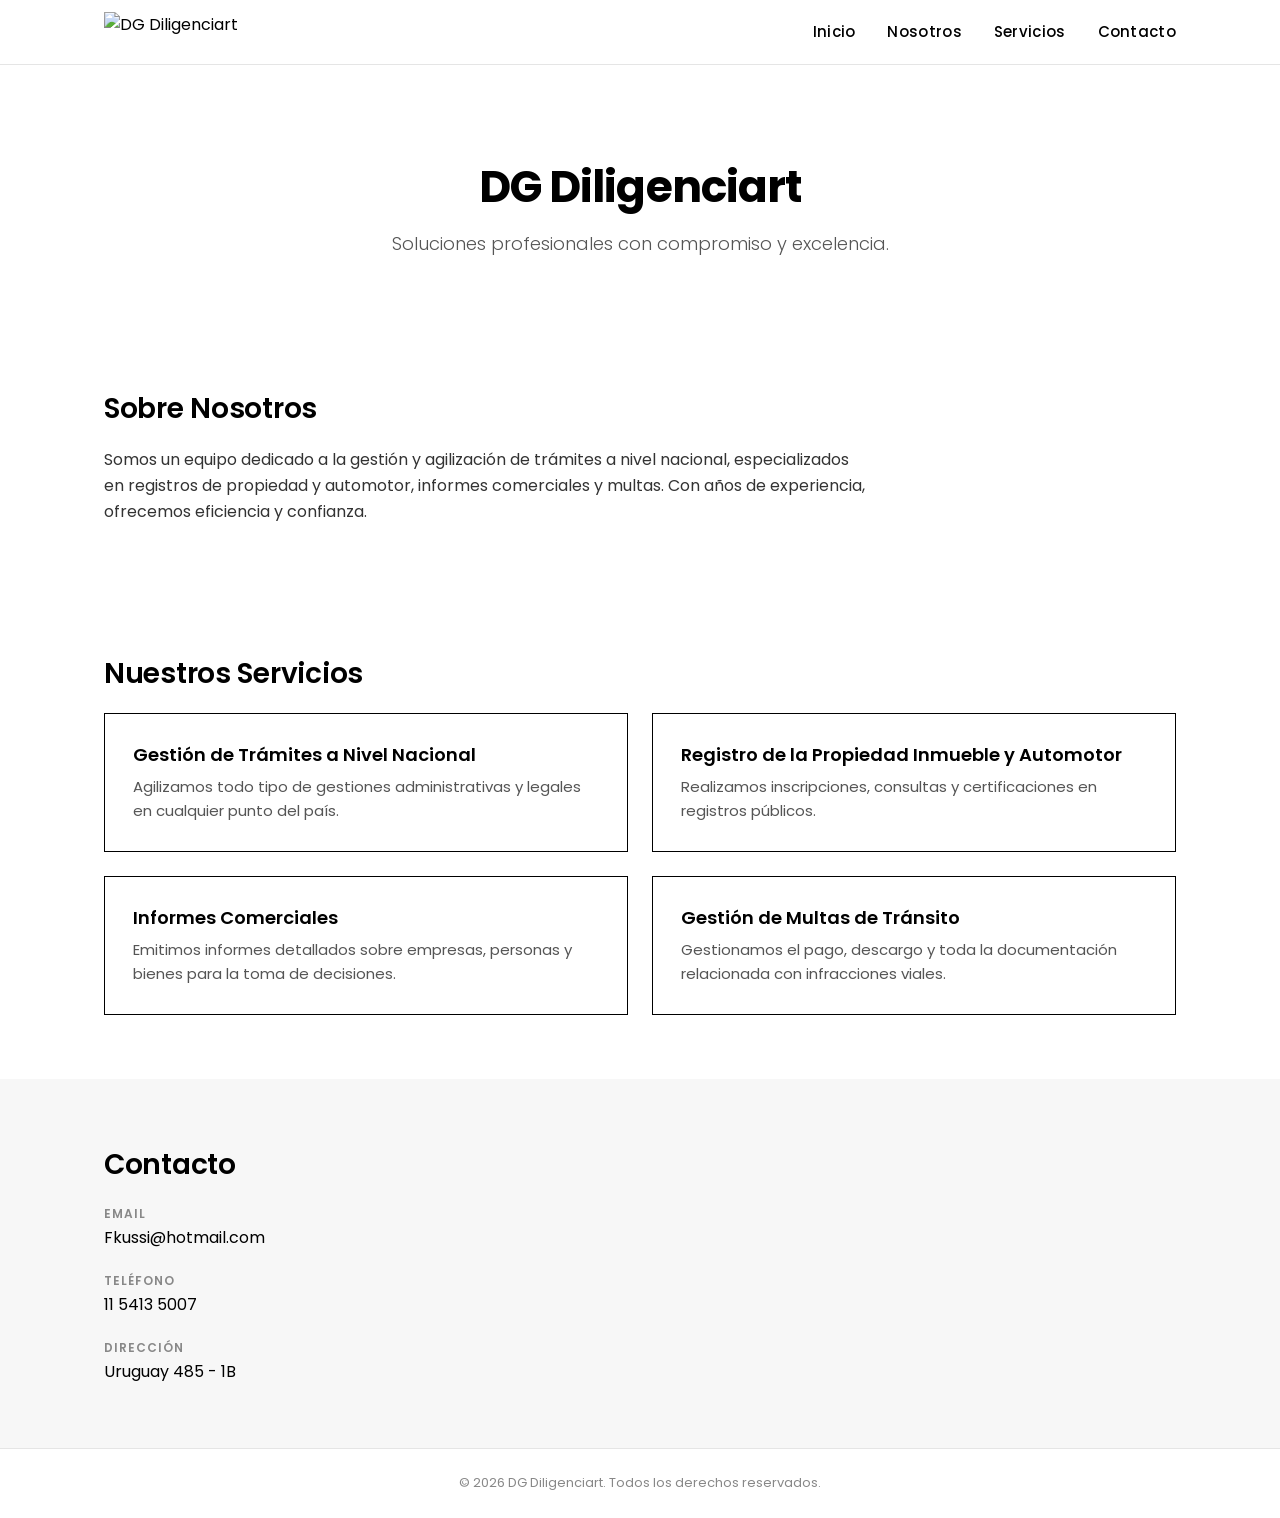
==== index.html @ 72e759b4 "Add HTML, CSS and README files" ====
<!DOCTYPE html>
<html lang="es">
<head>
  <meta charset="UTF-8">
  <meta name="viewport" content="width=device-width, initial-scale=1.0">
  <title>DG Diligenciart</title>
  <link rel="preconnect" href="https://fonts.googleapis.com">
  <link rel="preconnect" href="https://fonts.gstatic.com" crossorigin>
  <link href="https://fonts.googleapis.com/css2?family=Poppins:wght@300;400;500;600;700&display=swap" rel="stylesheet">
  <link rel="stylesheet" href="style.css">
</head>
<body>

  <header class="header">
    <div class="container header__inner">
      <div class="logo">
        <img src="logo-dg-diligenciart.png" alt="DG Diligenciart" class="logo__img">
      </div>
      <nav class="nav" id="nav">
        <ul class="nav__list">
          <li class="nav__item"><a href="#inicio" class="nav__link">Inicio</a></li>
          <li class="nav__item"><a href="#nosotros" class="nav__link">Nosotros</a></li>
          <li class="nav__item"><a href="#servicios" class="nav__link">Servicios</a></li>
          <li class="nav__item"><a href="#contacto" class="nav__link">Contacto</a></li>
        </ul>
      </nav>
      <button class="nav-toggle" id="navToggle" aria-label="Abrir menú">
        <span class="nav-toggle__bar"></span>
        <span class="nav-toggle__bar"></span>
        <span class="nav-toggle__bar"></span>
      </button>
    </div>
  </header>

  <main>
    <section class="hero" id="inicio">
      <div class="container">
        <h1 class="hero__title">DG Diligenciart</h1>
        <p class="hero__subtitle">Soluciones profesionales con compromiso y excelencia.</p>
      </div>
    </section>

    <section class="section" id="nosotros">
      <div class="container">
        <h2 class="section__title">Sobre Nosotros</h2>
        <p class="section__text">Somos un equipo dedicado a la gestión y agilización de trámites a nivel nacional, especializados en registros de propiedad y automotor, informes comerciales y multas. Con años de experiencia, ofrecemos eficiencia y confianza.</p>
      </div>
    </section>

    <section class="section" id="servicios">
      <div class="container">
        <h2 class="section__title">Nuestros Servicios</h2>
        <div class="services-grid">
          <article class="service-card">
            <h3 class="service-card__title">Gestión de Trámites a Nivel Nacional</h3>
            <p class="service-card__desc">Agilizamos todo tipo de gestiones administrativas y legales en cualquier punto del país.</p>
          </article>
          <article class="service-card">
            <h3 class="service-card__title">Registro de la Propiedad Inmueble y Automotor</h3>
            <p class="service-card__desc">Realizamos inscripciones, consultas y certificaciones en registros públicos.</p>
          </article>
          <article class="service-card">
            <h3 class="service-card__title">Informes Comerciales</h3>
            <p class="service-card__desc">Emitimos informes detallados sobre empresas, personas y bienes para la toma de decisiones.</p>
          </article>
          <article class="service-card">
            <h3 class="service-card__title">Gestión de Multas de Tránsito</h3>
            <p class="service-card__desc">Gestionamos el pago, descargo y toda la documentación relacionada con infracciones viales.</p>
          </article>
        </div>
      </div>
    </section>

    <section class="section section--alt" id="contacto">
      <div class="container">
        <h2 class="section__title">Contacto</h2>
        <ul class="contact-list">
          <li class="contact-list__item">
            <span class="contact-list__label">Email</span>
            <a href="mailto:Fkussi@hotmail.com" class="contact-list__value">Fkussi@hotmail.com</a>
          </li>
          <li class="contact-list__item">
            <span class="contact-list__label">Teléfono</span>
            <a href="tel:+5491154135007" class="contact-list__value">11 5413 5007</a>
          </li>
          <li class="contact-list__item">
            <span class="contact-list__label">Dirección</span>
            <span class="contact-list__value">Uruguay 485 - 1B</span>
          </li>
        </ul>
      </div>
    </section>
  </main>

  <footer class="footer">
    <div class="container footer__inner">
      <p class="footer__text">&copy; 2026 DG Diligenciart. Todos los derechos reservados.</p>
    </div>
  </footer>

  <script>
    const navToggle = document.getElementById('navToggle');
    const nav = document.getElementById('nav');
    navToggle.addEventListener('click', () => {
      nav.classList.toggle('nav--open');
    });
  </script>
</body>
</html>
---- style.css ----
*,
*::before,
*::after {
  box-sizing: border-box;
  margin: 0;
  padding: 0;
}

html {
  scroll-behavior: smooth;
}

body {
  font-family: "Poppins", system-ui, -apple-system, sans-serif;
  background-color: #ffffff;
  color: #000000;
  line-height: 1.6;
}

img {
  display: block;
  max-width: 100%;
}

a {
  text-decoration: none;
  color: inherit;
}

ul {
  list-style: none;
}

.container {
  max-width: 1120px;
  margin: 0 auto;
  padding: 0 1.5rem;
}

/* ---- Header ---- */

.header {
  position: sticky;
  top: 0;
  background-color: #ffffff;
  border-bottom: 1px solid #e5e5e5;
  z-index: 100;
}

.header__inner {
  display: flex;
  align-items: center;
  justify-content: space-between;
  height: 4rem;
}

.logo__img {
  height: 2.5rem;
  width: auto;
}

/* ---- Navigation ---- */

.nav__list {
  display: flex;
  align-items: center;
  gap: 2rem;
}

.nav__link {
  font-size: 0.9375rem;
  font-weight: 500;
  letter-spacing: 0.02em;
  position: relative;
  transition: opacity 0.2s;
}

.nav__link::after {
  content: "";
  position: absolute;
  left: 0;
  bottom: -4px;
  width: 100%;
  height: 2px;
  background-color: #000000;
  transform: scaleX(0);
  transform-origin: right;
  transition: transform 0.25s ease;
}

.nav__link:hover {
  opacity: 0.6;
}

.nav__link:hover::after {
  transform: scaleX(1);
  transform-origin: left;
}

/* ---- Nav toggle (mobile) ---- */

.nav-toggle {
  display: none;
  flex-direction: column;
  gap: 4px;
  background: none;
  border: none;
  cursor: pointer;
  padding: 0.25rem;
}

.nav-toggle__bar {
  display: block;
  width: 24px;
  height: 2px;
  background-color: #000000;
  transition: transform 0.25s;
}

/* ---- Hero ---- */

.hero {
  padding: 6rem 0 4rem;
  text-align: center;
}

.hero__title {
  font-size: 2.75rem;
  font-weight: 700;
  letter-spacing: -0.02em;
  line-height: 1.2;
  margin-bottom: 1rem;
}

.hero__subtitle {
  font-size: 1.125rem;
  font-weight: 300;
  color: #555555;
  max-width: 36rem;
  margin: 0 auto;
}

/* ---- Sections ---- */

.section {
  padding: 4rem 0;
}

.section--alt {
  background-color: #f7f7f7;
}

.section__title {
  font-size: 1.75rem;
  font-weight: 600;
  letter-spacing: -0.01em;
  margin-bottom: 1rem;
}

.section__text {
  font-size: 1rem;
  font-weight: 400;
  color: #333333;
  max-width: 48rem;
}

/* ---- Link ---- */

.link {
  font-weight: 500;
  border-bottom: 1px solid #000000;
  transition: opacity 0.2s;
}

.link:hover {
  opacity: 0.6;
}

/* ---- Footer ---- */

.footer {
  border-top: 1px solid #e5e5e5;
  padding: 1.5rem 0;
}

.footer__inner {
  display: flex;
  align-items: center;
  justify-content: center;
}

.footer__text {
  font-size: 0.8125rem;
  color: #888888;
}

/* ---- Services Grid ---- */

.services-grid {
  display: grid;
  grid-template-columns: repeat(2, 1fr);
  gap: 1.5rem;
}

.service-card {
  border: 1px solid #000000;
  padding: 1.75rem;
  background-color: #ffffff;
  transition: box-shadow 0.25s ease, transform 0.25s ease;
}

.service-card:hover {
  box-shadow: 0 4px 20px rgba(0, 0, 0, 0.08);
  transform: translateY(-2px);
}

.service-card__title {
  font-size: 1.125rem;
  font-weight: 600;
  line-height: 1.4;
  margin-bottom: 0.5rem;
}

.service-card__desc {
  font-size: 0.9375rem;
  color: #555555;
  line-height: 1.6;
}

/* ---- Contact List ---- */

.contact-list {
  display: flex;
  flex-direction: column;
  gap: 1.25rem;
  max-width: 32rem;
}

.contact-list__item {
  display: flex;
  flex-direction: column;
  gap: 0.125rem;
}

.contact-list__label {
  font-size: 0.75rem;
  font-weight: 600;
  text-transform: uppercase;
  letter-spacing: 0.08em;
  color: #888888;
}

.contact-list__value {
  font-size: 1rem;
  font-weight: 400;
  color: #000000;
}

.contact-list__value:hover {
  opacity: 0.6;
}

/* ---- Responsive ---- */

@media (max-width: 768px) {
  .nav {
    position: fixed;
    inset: 0;
    background-color: #ffffff;
    display: flex;
    align-items: center;
    justify-content: center;
    transform: translateX(100%);
    transition: transform 0.3s ease;
    z-index: 99;
  }

  .nav--open {
    transform: translateX(0);
  }

  .nav__list {
    flex-direction: column;
    gap: 2.5rem;
  }

  .nav__link {
    font-size: 1.25rem;
  }

  .nav-toggle {
    display: flex;
    z-index: 100;
  }

  .hero__title {
    font-size: 2rem;
  }

  .hero__subtitle {
    font-size: 1rem;
  }

  .section__title {
    font-size: 1.5rem;
  }

  .services-grid {
    grid-template-columns: 1fr;
  }
}
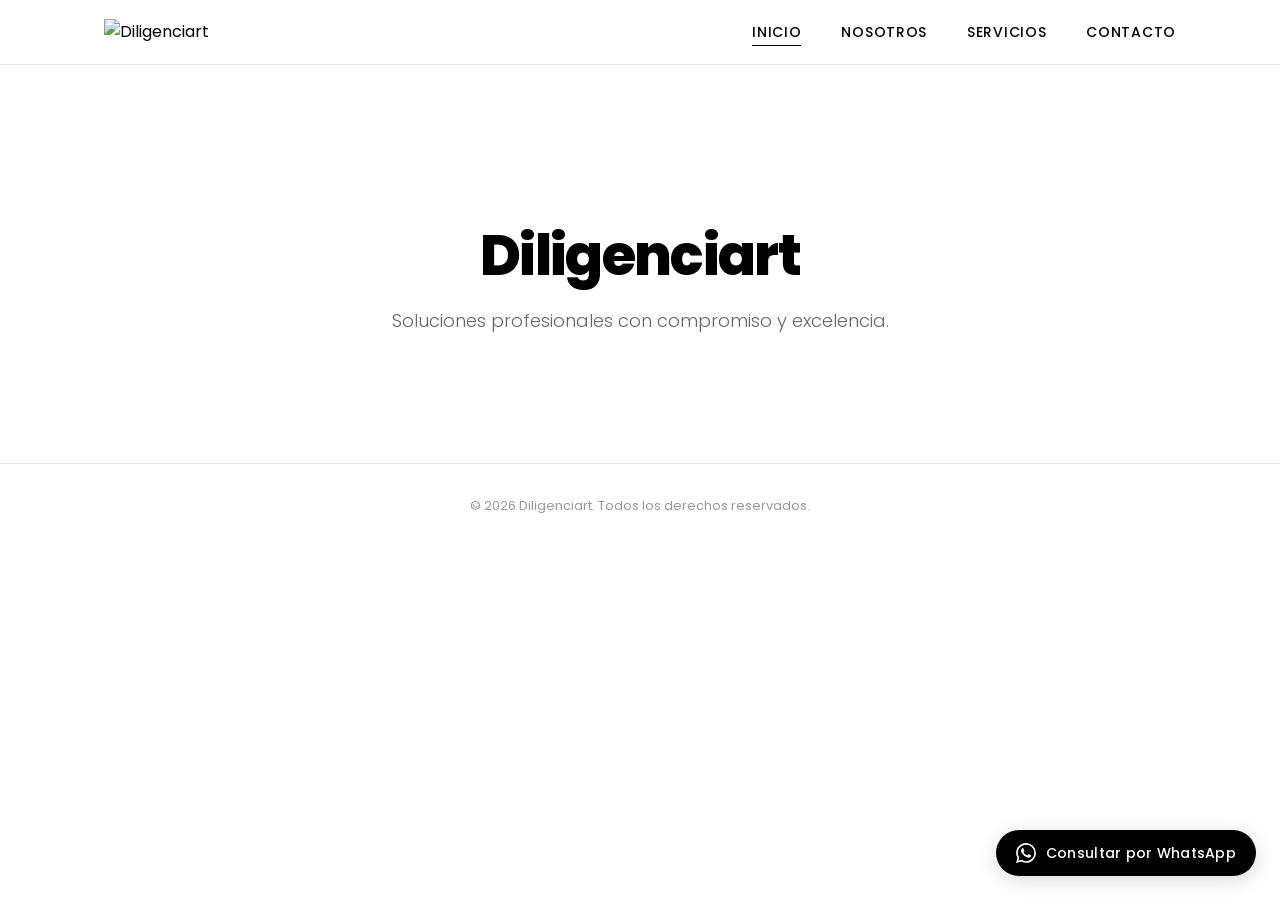
==== commit d89672ed: "Fix: Ajustar posición del logo de Diligenciart arriba a la izquierda y limpiar texto duplicado" ====
--- a/index.html
+++ b/index.html
@@ -3,25 +3,25 @@
 <head>
   <meta charset="UTF-8">
   <meta name="viewport" content="width=device-width, initial-scale=1.0">
-  <title>DG Diligenciart</title>
+  <title>Diligenciart — Inicio</title>
   <link rel="preconnect" href="https://fonts.googleapis.com">
   <link rel="preconnect" href="https://fonts.gstatic.com" crossorigin>
-  <link href="https://fonts.googleapis.com/css2?family=Poppins:wght@300;400;500;600;700&display=swap" rel="stylesheet">
+  <link href="https://fonts.googleapis.com/css2?family=Poppins:wght@300;400;500;600;700;800&display=swap" rel="stylesheet">
   <link rel="stylesheet" href="style.css">
 </head>
 <body>
 
   <header class="header">
     <div class="container header__inner">
-      <div class="logo">
-        <img src="logo-dg-diligenciart.png" alt="DG Diligenciart" class="logo__img">
-      </div>
+      <a href="index.html" class="logo">
+        <img src="logo/logo.png" alt="Diligenciart" class="logo__img">
+      </a>
       <nav class="nav" id="nav">
         <ul class="nav__list">
-          <li class="nav__item"><a href="#inicio" class="nav__link">Inicio</a></li>
-          <li class="nav__item"><a href="#nosotros" class="nav__link">Nosotros</a></li>
-          <li class="nav__item"><a href="#servicios" class="nav__link">Servicios</a></li>
-          <li class="nav__item"><a href="#contacto" class="nav__link">Contacto</a></li>
+          <li class="nav__item"><a href="index.html" class="nav__link nav__link--active">Inicio</a></li>
+          <li class="nav__item"><a href="nosotros.html" class="nav__link">Nosotros</a></li>
+          <li class="nav__item"><a href="servicios.html" class="nav__link">Servicios</a></li>
+          <li class="nav__item"><a href="contacto.html" class="nav__link">Contacto</a></li>
         </ul>
       </nav>
       <button class="nav-toggle" id="navToggle" aria-label="Abrir menú">
@@ -33,70 +33,24 @@
   </header>
 
   <main>
-    <section class="hero" id="inicio">
+    <section class="hero">
       <div class="container">
-        <h1 class="hero__title">DG Diligenciart</h1>
+        <h1 class="hero__title">Diligenciart</h1>
         <p class="hero__subtitle">Soluciones profesionales con compromiso y excelencia.</p>
-      </div>
-    </section>
-
-    <section class="section" id="nosotros">
-      <div class="container">
-        <h2 class="section__title">Sobre Nosotros</h2>
-        <p class="section__text">Somos un equipo dedicado a la gestión y agilización de trámites a nivel nacional, especializados en registros de propiedad y automotor, informes comerciales y multas. Con años de experiencia, ofrecemos eficiencia y confianza.</p>
-      </div>
-    </section>
-
-    <section class="section" id="servicios">
-      <div class="container">
-        <h2 class="section__title">Nuestros Servicios</h2>
-        <div class="services-grid">
-          <article class="service-card">
-            <h3 class="service-card__title">Gestión de Trámites a Nivel Nacional</h3>
-            <p class="service-card__desc">Agilizamos todo tipo de gestiones administrativas y legales en cualquier punto del país.</p>
-          </article>
-          <article class="service-card">
-            <h3 class="service-card__title">Registro de la Propiedad Inmueble y Automotor</h3>
-            <p class="service-card__desc">Realizamos inscripciones, consultas y certificaciones en registros públicos.</p>
-          </article>
-          <article class="service-card">
-            <h3 class="service-card__title">Informes Comerciales</h3>
-            <p class="service-card__desc">Emitimos informes detallados sobre empresas, personas y bienes para la toma de decisiones.</p>
-          </article>
-          <article class="service-card">
-            <h3 class="service-card__title">Gestión de Multas de Tránsito</h3>
-            <p class="service-card__desc">Gestionamos el pago, descargo y toda la documentación relacionada con infracciones viales.</p>
-          </article>
-        </div>
-      </div>
-    </section>
-
-    <section class="section section--alt" id="contacto">
-      <div class="container">
-        <h2 class="section__title">Contacto</h2>
-        <ul class="contact-list">
-          <li class="contact-list__item">
-            <span class="contact-list__label">Email</span>
-            <a href="mailto:Fkussi@hotmail.com" class="contact-list__value">Fkussi@hotmail.com</a>
-          </li>
-          <li class="contact-list__item">
-            <span class="contact-list__label">Teléfono</span>
-            <a href="tel:+5491154135007" class="contact-list__value">11 5413 5007</a>
-          </li>
-          <li class="contact-list__item">
-            <span class="contact-list__label">Dirección</span>
-            <span class="contact-list__value">Uruguay 485 - 1B</span>
-          </li>
-        </ul>
       </div>
     </section>
   </main>
 
   <footer class="footer">
     <div class="container footer__inner">
-      <p class="footer__text">&copy; 2026 DG Diligenciart. Todos los derechos reservados.</p>
+      <p class="footer__text">&copy; 2026 Diligenciart. Todos los derechos reservados.</p>
     </div>
   </footer>
+
+  <a href="https://wa.me/541154135007?text=Hola!%20Vengo%20de%20la%20p%C3%A1gina%20web%20de%20Diligenciart%20y%20me%20gustar%C3%ADa%20realizar%20una%20consulta%20sobre%20sus%20servicios%20de%20gesti%C3%B3n." class="whatsapp-btn" target="_blank" rel="noopener noreferrer" aria-label="Consultar por WhatsApp">
+    <svg class="whatsapp-btn__icon" viewBox="0 0 24 24" fill="currentColor"><path d="M17.472 14.382c-.297-.149-1.758-.867-2.03-.967-.273-.099-.471-.148-.67.15-.197.297-.767.966-.94 1.164-.173.199-.347.223-.644.075-.297-.15-1.255-.463-2.39-1.475-.883-.788-1.48-1.761-1.653-2.059-.173-.297-.018-.458.13-.606.134-.133.298-.347.446-.52.149-.174.198-.298.298-.497.099-.198.05-.371-.025-.52-.075-.149-.669-1.612-.916-2.207-.242-.579-.487-.5-.669-.51-.173-.008-.371-.01-.57-.01-.198 0-.52.074-.792.372-.272.297-1.04 1.016-1.04 2.479 0 1.462 1.065 2.875 1.213 3.074.149.198 2.096 3.2 5.077 4.487.709.306 1.262.489 1.694.625.712.227 1.36.195 1.871.118.571-.085 1.758-.719 2.006-1.413.248-.694.248-1.289.173-1.413-.074-.124-.272-.198-.57-.347m-5.421 7.403h-.004a9.87 9.87 0 01-5.031-1.378l-.361-.214-3.741.982.998-3.648-.235-.374a9.86 9.86 0 01-1.51-5.26c.001-5.45 4.436-9.884 9.888-9.884 2.64 0 5.122 1.03 6.988 2.898a9.825 9.825 0 012.893 6.994c-.003 5.45-4.437 9.884-9.885 9.884m8.413-18.297A11.815 11.815 0 0012.05 0C5.495 0 .16 5.335.157 11.892c0 2.096.547 4.142 1.588 5.945L.057 24l6.305-1.654a11.882 11.882 0 005.683 1.448h.005c6.554 0 11.89-5.335 11.893-11.893a11.821 11.821 0 00-3.48-8.413z"/></svg>
+    <span class="whatsapp-btn__text">Consultar por WhatsApp</span>
+  </a>
 
   <script>
     const navToggle = document.getElementById('navToggle');
--- a/style.css
+++ b/style.css
@@ -15,6 +15,8 @@
   background-color: #ffffff;
   color: #000000;
   line-height: 1.6;
+  -webkit-font-smoothing: antialiased;
+  -moz-osx-font-smoothing: grayscale;
 }
 
 img {
@@ -54,8 +56,14 @@
   height: 4rem;
 }
 
+.logo {
+  display: flex;
+  align-items: center;
+  flex-shrink: 0;
+}
+
 .logo__img {
-  height: 2.5rem;
+  max-height: 50px;
   width: auto;
 }
 
@@ -64,13 +72,14 @@
 .nav__list {
   display: flex;
   align-items: center;
-  gap: 2rem;
+  gap: 2.5rem;
 }
 
 .nav__link {
-  font-size: 0.9375rem;
+  font-size: 0.875rem;
   font-weight: 500;
-  letter-spacing: 0.02em;
+  letter-spacing: 0.05em;
+  text-transform: uppercase;
   position: relative;
   transition: opacity 0.2s;
 }
@@ -81,7 +90,7 @@
   left: 0;
   bottom: -4px;
   width: 100%;
-  height: 2px;
+  height: 1.5px;
   background-color: #000000;
   transform: scaleX(0);
   transform-origin: right;
@@ -89,7 +98,7 @@
 }
 
 .nav__link:hover {
-  opacity: 0.6;
+  opacity: 0.5;
 }
 
 .nav__link:hover::after {
@@ -97,12 +106,17 @@
   transform-origin: left;
 }
 
+.nav__link--active::after {
+  transform: scaleX(1);
+  transform-origin: left;
+}
+
 /* ---- Nav toggle (mobile) ---- */
 
 .nav-toggle {
   display: none;
   flex-direction: column;
-  gap: 4px;
+  gap: 5px;
   background: none;
   border: none;
   cursor: pointer;
@@ -112,86 +126,63 @@
 .nav-toggle__bar {
   display: block;
   width: 24px;
-  height: 2px;
+  height: 1.5px;
   background-color: #000000;
   transition: transform 0.25s;
 }
 
-/* ---- Hero ---- */
+/* ---- Hero (Home) ---- */
 
 .hero {
-  padding: 6rem 0 4rem;
+  padding: 10rem 0 8rem;
   text-align: center;
 }
 
 .hero__title {
-  font-size: 2.75rem;
+  font-size: 3.5rem;
+  font-weight: 800;
+  letter-spacing: -0.03em;
+  line-height: 1.1;
+  margin-bottom: 1.25rem;
+}
+
+.hero__subtitle {
+  font-size: 1.125rem;
+  font-weight: 300;
+  color: #666666;
+  max-width: 32rem;
+  margin: 0 auto;
+}
+
+/* ---- Page Hero (inner pages) ---- */
+
+.page-hero {
+  padding: 5rem 0 2.5rem;
+  text-align: center;
+}
+
+.page-hero__title {
+  font-size: 2.5rem;
   font-weight: 700;
   letter-spacing: -0.02em;
   line-height: 1.2;
-  margin-bottom: 1rem;
-}
-
-.hero__subtitle {
-  font-size: 1.125rem;
-  font-weight: 300;
-  color: #555555;
-  max-width: 36rem;
-  margin: 0 auto;
 }
 
 /* ---- Sections ---- */
 
 .section {
-  padding: 4rem 0;
-}
-
-.section--alt {
-  background-color: #f7f7f7;
-}
-
-.section__title {
-  font-size: 1.75rem;
-  font-weight: 600;
-  letter-spacing: -0.01em;
-  margin-bottom: 1rem;
-}
-
-.section__text {
-  font-size: 1rem;
+  padding: 3rem 0 6rem;
+}
+
+.content-block {
+  max-width: 48rem;
+}
+
+.content-block__text {
+  font-size: 1.0625rem;
   font-weight: 400;
   color: #333333;
-  max-width: 48rem;
-}
-
-/* ---- Link ---- */
-
-.link {
-  font-weight: 500;
-  border-bottom: 1px solid #000000;
-  transition: opacity 0.2s;
-}
-
-.link:hover {
-  opacity: 0.6;
-}
-
-/* ---- Footer ---- */
-
-.footer {
-  border-top: 1px solid #e5e5e5;
-  padding: 1.5rem 0;
-}
-
-.footer__inner {
-  display: flex;
-  align-items: center;
-  justify-content: center;
-}
-
-.footer__text {
-  font-size: 0.8125rem;
-  color: #888888;
+  line-height: 1.8;
 }
 
 /* ---- Services Grid ---- */
@@ -204,27 +195,27 @@
 
 .service-card {
   border: 1px solid #000000;
-  padding: 1.75rem;
+  padding: 2rem;
   background-color: #ffffff;
-  transition: box-shadow 0.25s ease, transform 0.25s ease;
+  transition: box-shadow 0.3s ease, transform 0.3s ease;
 }
 
 .service-card:hover {
-  box-shadow: 0 4px 20px rgba(0, 0, 0, 0.08);
-  transform: translateY(-2px);
+  box-shadow: 0 8px 32px rgba(0, 0, 0, 0.06);
+  transform: translateY(-3px);
 }
 
 .service-card__title {
   font-size: 1.125rem;
   font-weight: 600;
   line-height: 1.4;
-  margin-bottom: 0.5rem;
+  margin-bottom: 0.75rem;
 }
 
 .service-card__desc {
   font-size: 0.9375rem;
   color: #555555;
-  line-height: 1.6;
+  line-height: 1.7;
 }
 
 /* ---- Contact List ---- */
@@ -232,7 +223,7 @@
 .contact-list {
   display: flex;
   flex-direction: column;
-  gap: 1.25rem;
+  gap: 1.5rem;
   max-width: 32rem;
 }
 
@@ -240,24 +231,90 @@
   display: flex;
   flex-direction: column;
   gap: 0.125rem;
+  padding-bottom: 1.5rem;
+  border-bottom: 1px solid #e5e5e5;
+}
+
+.contact-list__item:last-child {
+  border-bottom: none;
+  padding-bottom: 0;
 }
 
 .contact-list__label {
-  font-size: 0.75rem;
+  font-size: 0.6875rem;
   font-weight: 600;
   text-transform: uppercase;
-  letter-spacing: 0.08em;
-  color: #888888;
+  letter-spacing: 0.1em;
+  color: #999999;
 }
 
 .contact-list__value {
-  font-size: 1rem;
+  font-size: 1.0625rem;
   font-weight: 400;
   color: #000000;
+  transition: opacity 0.2s;
 }
 
 .contact-list__value:hover {
-  opacity: 0.6;
+  opacity: 0.5;
+}
+
+/* ---- WhatsApp Floating Button ---- */
+
+.whatsapp-btn {
+  position: fixed;
+  bottom: 1.5rem;
+  right: 1.5rem;
+  z-index: 200;
+  display: inline-flex;
+  align-items: center;
+  gap: 0.625rem;
+  padding: 0.75rem 1.25rem;
+  background-color: #000000;
+  color: #ffffff;
+  border: none;
+  border-radius: 9999px;
+  font-family: "Poppins", system-ui, -apple-system, sans-serif;
+  font-size: 0.875rem;
+  font-weight: 500;
+  letter-spacing: 0.02em;
+  text-decoration: none;
+  cursor: pointer;
+  box-shadow: 0 4px 20px rgba(0, 0, 0, 0.15);
+  transition: transform 0.25s ease, box-shadow 0.25s ease;
+}
+
+.whatsapp-btn:hover {
+  transform: translateY(-2px);
+  box-shadow: 0 8px 28px rgba(0, 0, 0, 0.2);
+}
+
+.whatsapp-btn__icon {
+  width: 20px;
+  height: 20px;
+  flex-shrink: 0;
+}
+
+.whatsapp-btn__text {
+  white-space: nowrap;
+}
+
+/* ---- Footer ---- */
+
+.footer {
+  border-top: 1px solid #e5e5e5;
+  padding: 2rem 0;
+}
+
+.footer__inner {
+  display: flex;
+  align-items: center;
+  justify-content: center;
+}
+
+.footer__text {
+  font-size: 0.8125rem;
+  color: #999999;
 }
 
 /* ---- Responsive ---- */
@@ -285,7 +342,7 @@
   }
 
   .nav__link {
-    font-size: 1.25rem;
+    font-size: 1.125rem;
   }
 
   .nav-toggle {
@@ -293,19 +350,47 @@
     z-index: 100;
   }
 
+  .hero {
+    padding: 6rem 0 5rem;
+  }
+
   .hero__title {
-    font-size: 2rem;
+    font-size: 2.25rem;
   }
 
   .hero__subtitle {
     font-size: 1rem;
   }
 
-  .section__title {
-    font-size: 1.5rem;
+  .page-hero {
+    padding: 3.5rem 0 1.5rem;
+  }
+
+  .page-hero__title {
+    font-size: 1.75rem;
+  }
+
+  .section {
+    padding: 2rem 0 4rem;
   }
 
   .services-grid {
     grid-template-columns: 1fr;
   }
-}
+
+  .whatsapp-btn {
+    bottom: 1rem;
+    right: 1rem;
+    padding: 0.625rem 1rem;
+    font-size: 0.8125rem;
+  }
+
+  .whatsapp-btn__text {
+    display: none;
+  }
+
+  .whatsapp-btn__icon {
+    width: 22px;
+    height: 22px;
+  }
+}
